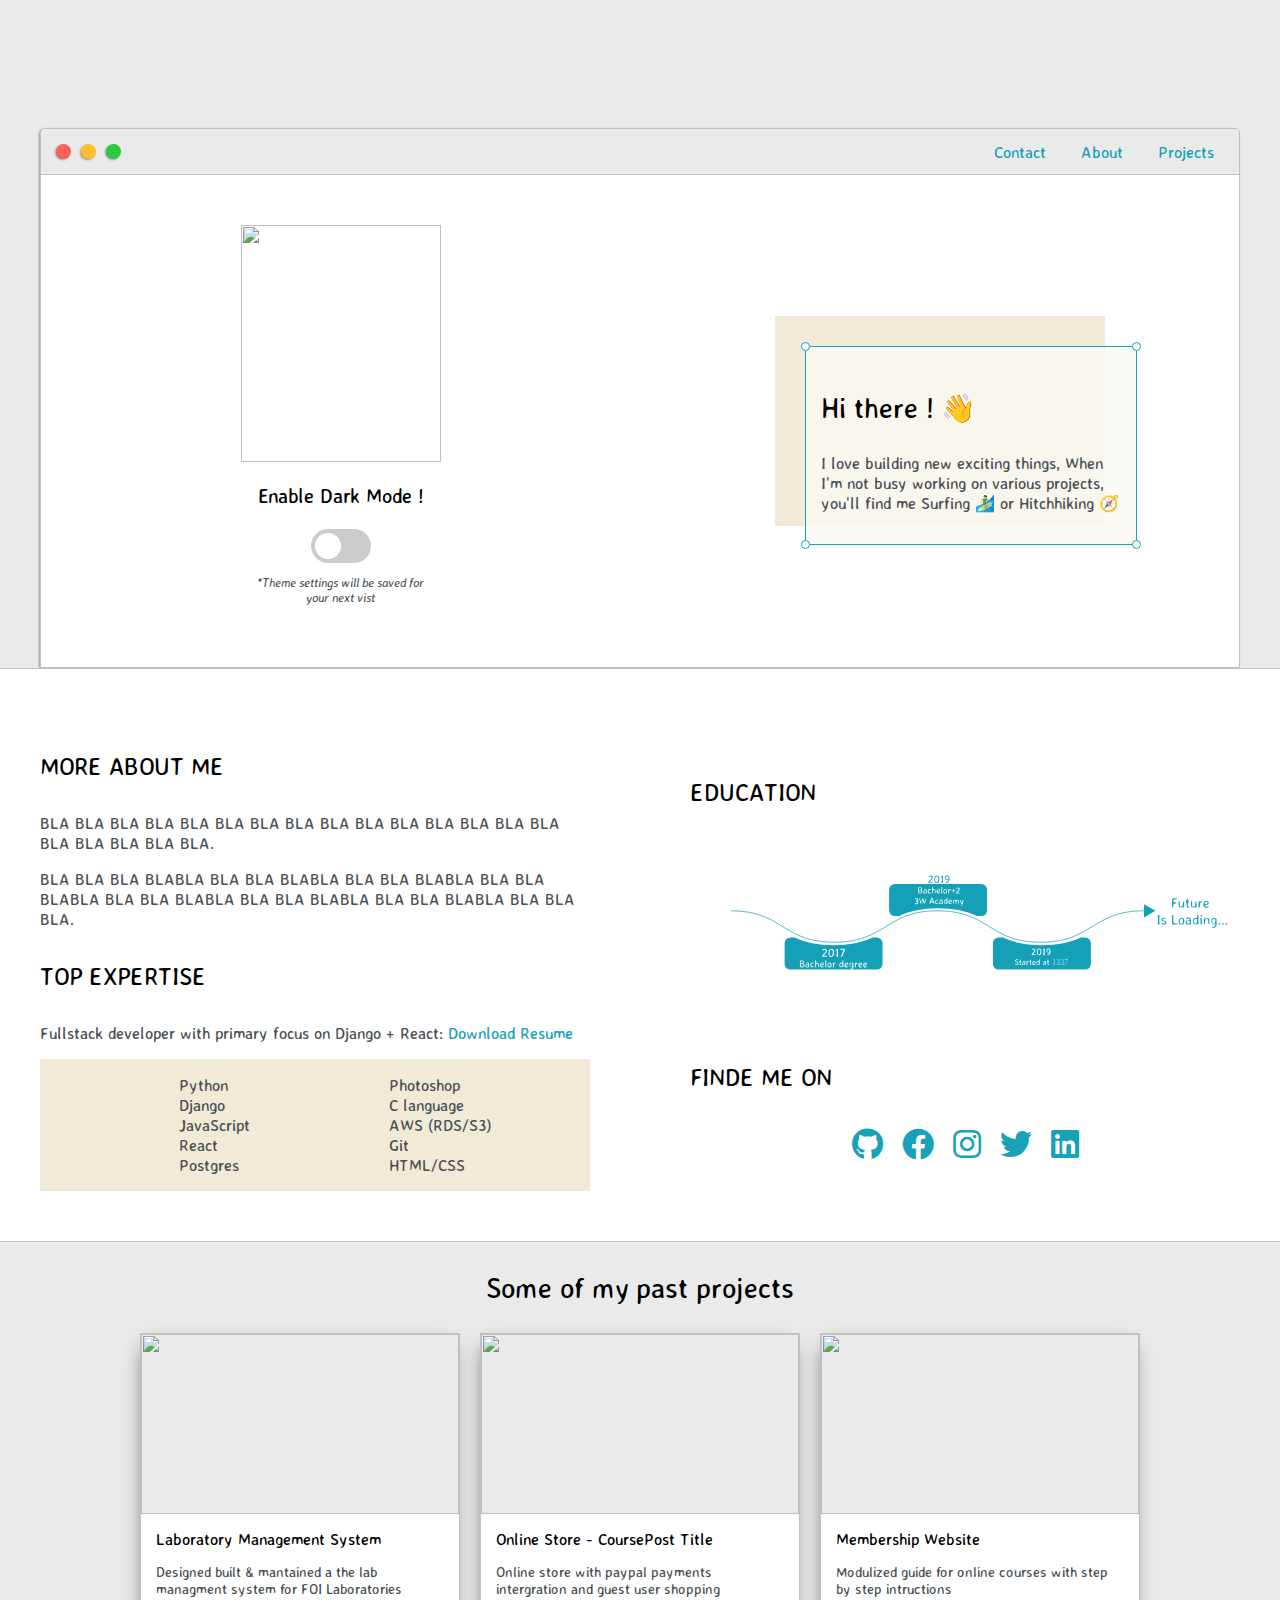
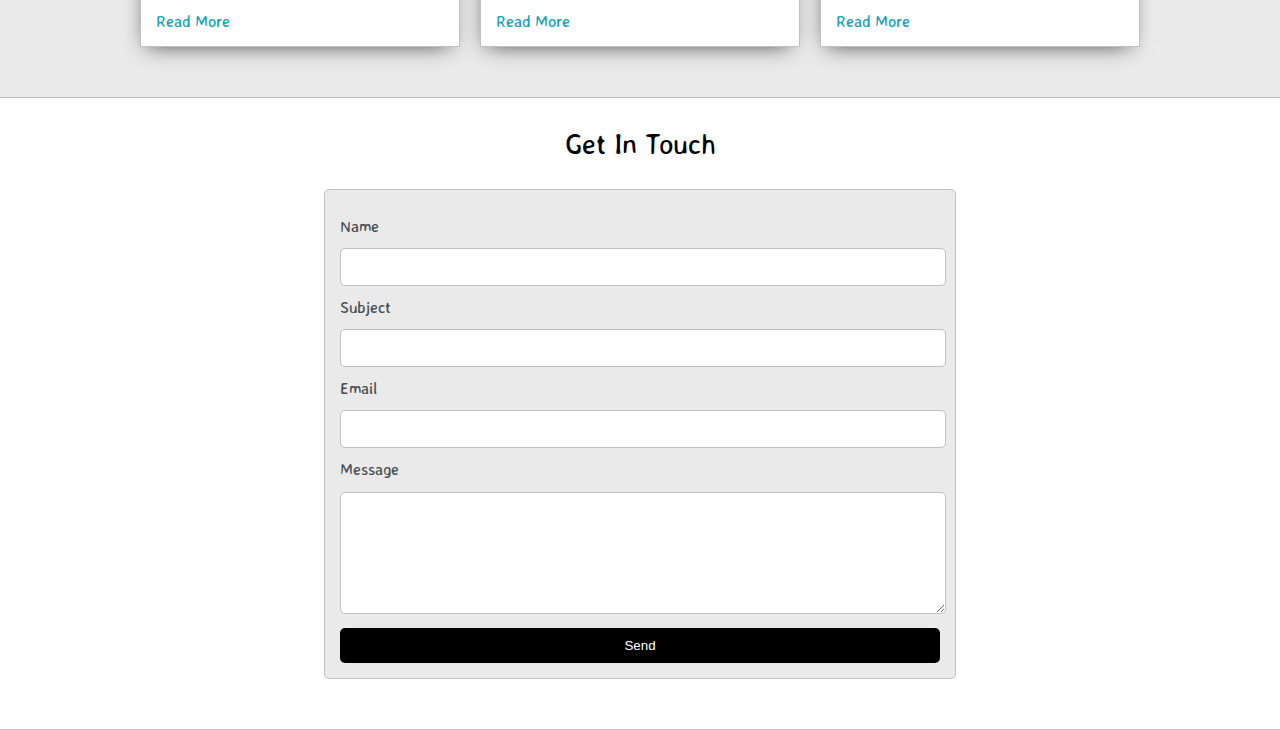
==== index.html @ 9861b63d "working on a preloader" ====
<!DOCTYPE html>
<html>
<head>
	<title>Rabie Zaha - Web Full Stack Developer</title>
	<meta name="viewport" content="width=device-width, initial-scale=1, maximum-scale=1, minimum-scale=1" />
	<link rel="stylesheet" type="text/css" href="default.css">
	<link id="theme-style" rel="stylesheet" type="text/css" href="">
	<link rel="stylesheet" href="/fontawesome-free-5.14.0-web/css/all.css">
    <link rel="stylesheet" href="fontawesome-free-5.14.0-web/css/all.min.css">
	<script src="https://cdn.jsdelivr.net/npm/typed.js@2.0.11"></script>
</head>
<body>
	<section class="s1">
		<div class="main-container">
			<div class="greeting-wrapper">
				<h2 id="typed3"></h2>
			</div>
			<div class="intro-wrapper">
				<div class="nav-wrapper">
					<a href="index.html">
						<div class="dots-wrapper">
							<div id="dot-1" class="browser-dot"></div>
							<div id="dot-2" class="browser-dot"></div>
							<div id="dot-3" class="browser-dot"></div>
						</div>
					</a>					
					<ul id="navigation">
						<li><a href="index.html#contact">Contact</a></li>
						<li><a href="index.html#about">About</a></li>
						<li><a href="index.html#projects">Projects</a></li>
					</ul>
				</div>
				<div class="left-column">
					<img id="profile_pic" src="images/za7a.png">
					<h5 id="enable" style="text-align: center;line-height: 0;">Enable Dark Mode !</h5>
					<h5 id="disable" style="text-align: center;line-height: 0;">Disable Dark Mode !</h5>
					
						<div class="theme-switch-wrapper">
							<label class="theme-switch" for="checkbox">
								<input type="checkbox" id="checkbox" />
								<div class="slider round"></div>
							</label>
						</div>
					

					<p id="settings-note">*Theme settings will be saved for<br>your next vist</p>
				</div>

				<div class="right-column">

					<div id="preview-shadow">
						<div id="preview">
							<div id="corner-tl" class="corner"></div>
							<div id="corner-tr" class="corner"></div>
							<h3>Hi there ! 👋</h3>
							<p>I love building new exciting things, When I'm not busy working on various projects, you'll find me Surfing 🏄‍♂️ or Hitchhiking 🧭</p>
							<div id="corner-br" class="corner"></div>
							<div id="corner-bl" class="corner"></div>
						</div>
					</div>
				</div>
			</div>
		</div>
	</section>

	<section class="s2">
		<a name="about"></a>
		<div class="main-container">

			<div class="about-wrapper">
				<div class="about-me">
					<h4>MORE ABOUT ME</h4>
					<p>BLA BLA BLA BLA BLA BLA BLA BLA BLA BLA BLA BLA BLA BLA BLA BLA BLA BLA BLA BLA.</p>
					<p>BLA BLA BLA BLABLA BLA BLA BLABLA BLA BLA BLABLA BLA BLA BLABLA BLA BLA BLABLA BLA BLA BLABLA BLA BLA BLABLA BLA BLA BLA.</p>
					<h4>TOP EXPERTISE</h4>
					<p>Fullstack developer with primary focus on Django + React: <a target="_blank" href="./finalresumeCMYKeng.pdf">Download Resume</a></p>
					<div id="skills">
						<ul>
							<li>Python</li>
							<li>Django</li>
							<li>JavaScript</li>
							<li>React</li>
							<li>Postgres</li>
						</ul>

						<ul>
							<li>Photoshop</li>
							<li>C language</li>
							<li>AWS (RDS/S3)</li>
							<li>Git</li>
							<li>HTML/CSS</li>
						</ul>

					</div>

				</div>

				
				<div class="social-links">
					<h4 style="text-align: left;">EDUCATION</h4>
					<img id="social_img" src="images/education.svg">
					<h4 style="text-align: left;">FINDE ME ON</h4>
					<a target="_blank" href="https://github.com/za7aDotexe/"><i class="fab fa-github"></i></a>
					<a target="_blank" href="https://facebook.com/Za7aDotexe"><i class="fab fa-facebook"></i></a>
					<a target="_blank" href="https://instagram.com/Za7aDotexe"><i class="fab fa-instagram"></i></a>
					<a target="_blank" href="https://twitter.com/Za7aDotexe"><i class="fab fa-twitter"></i></a>
					<a target="_blank" href="https://linkedin.com/in/za7adotexe"><i class="fab fa-linkedin"></i></a>
				</div>
			</div>

		</div>
	</section>

	<section class="s1">
		<a name="projects"></a>
		<div class="main-container">
			<h3 style="text-align: center;">Some of my past projects</h3>

			<div class="post-wrapper">

				<div>
					<div class="post">
						<img class="thumbnail" src="images/dash.jpg">
						<div class="post-preview">
							<h6 class="post-title">Laboratory Management System</h6>
							<p class="post-intro">Designed built & mantained a the lab managment system for FOI Laboratories</p>
							<a href="post.html">Read More</a>
						</div>
					</div>
				</div>

				<div>
					<div class="post">
						<img class="thumbnail" src="images/ecom.jpg">
						<div class="post-preview">
							<h6 class="post-title">Online Store - CoursePost Title</h6>
							<p class="post-intro">Online store with paypal payments intergration and guest user shopping</p>
							<a href="post.html">Read More</a>
						</div>
					</div>
				</div>

				<div>
					<div class="post">
						<img class="thumbnail" src="images/membership site.jpg">
						<div class="post-preview">
							<h6 class="post-title">Membership Website</h6>
							<p class="post-intro">Modulized guide for online courses with step by  step intructions</p>
							<a href="post.html">Read More</a>
						</div>
					</div>
				</div>

			</div>
		</div>
	</section>

	<section class="s2">
		<a name="contact"></a>
		<div class="main-container">
			<h3 style="text-align: center;">Get In Touch</h3>

			<form id="contact-form" action="//www.enformed.io/YOUR_TOKEN" method="post">

				<label>Name</label>
				<input class="input-field" type="text" name="name" required>

				<label>Subject</label>
				<input class="input-field" type="text" name="subject" required>

				<label>Email</label>
				<input class="input-field" type="email" name="email" required>

				<label>Message</label>
				<textarea class="input-field" name="message" required></textarea>

				<input id="submit-btn" type="submit" value="Send">
			</form>
		</div>
	</section>
	<script type="text/javascript" src="script.js"></script>
	<script>
        var typed3 = new Typed('#typed3', {
            strings: [
				'I love what I do.',
				'Nice to meet you.',
				'Wait ...',
				'⚡ Fun fact About me ...',
                'I made terrible pancakes Haha'
				],
			backDelay: 1100,
            typeSpeed: 80,
            backSpeed: 70,
            smartBackspace: true, // this is a default
            loop: true
		});
    </script>
</body>
</html>
---- default.css ----
@import url('https://fonts.googleapis.com/css2?family=Averia+Sans+Libre&display=swap');

:root{
	--mainColor:#eaeaea;
	--secondaryColor:#fff;

	--borderColor:#c1c1c1;

	--mainText:black;
	--secondaryText:#4b5156;

	--themeDotBorder:#24292e;

	--previewBg:rgb(251, 249, 243, 0.8);
	--previewShadow:#f0ead6;


	--buttonColor:black;

}

html, body{
	padding: 0;
	margin: 0;
	scroll-behavior: smooth;
	font-family: 'Averia Sans Libre', cursive;
}

body *{
	transition: 0.3s;
}

h1, h2, h3, h4, h5, h6, strong{
	color: var(--mainText);
	font-weight: 500;
}

p, li, span, label, input, textarea{
	color: var(--secondaryText);
}

.typed-cursor {
    display: none;
}

a{
	text-decoration: none;
	color:#17a2b8;
}

ul{
	list-style: none;
}

h1 { font-size: 56px;}
h2 { font-size: 36px;}
h3 { font-size: 28px;}
h4 { font-size: 24px;}
h5 { font-size: 20px;}
h6 { font-size: 16px;}

.s1{
	background-color: var(--mainColor);
	border-bottom:1px solid var(--borderColor);
	overflow:auto;
}

.s2{
	background-color: var(--secondaryColor);
	border-bottom:1px solid var(--borderColor);
	overflow:auto;
}

.main-container{
	width: 1200px;
	margin: 0 auto;
}


.greeting-wrapper{
	display: grid;
	text-align: center;
	align-content: center;
	height: 8em;
}

.intro-wrapper{
	background-color: var(--secondaryColor);
	border:1px solid var(--borderColor);
	border-radius:5px 5px 0 0;


	-webkit-box-shadow: -1px 1px 3px -1px rgba(0,0,0,0.75);
	-moz-box-shadow: -1px 1px 3px -1px rgba(0,0,0,0.75);
	box-shadow: -1px 1px 3px -1px rgba(0,0,0,0.75);

	display: grid;
	grid-template-columns: 1fr 1fr;
	grid-template-areas: 
		'nav-wrapper nav-wrapper'
		'left-column right-column'
	;
	height: 80%;
}

.nav-wrapper{
	display: flex;
	border-radius:5px 5px 0 0;
	grid-area:nav-wrapper;
	border-bottom: 1px solid var(--borderColor);
	justify-content: space-between;
	align-items: center;
	background-color: var(--mainColor);
}

#navigation {
    margin: 0;
    padding: 10px;
}

#navigation li {
    display: inline-block;
    margin: 0 15px 0 15px;
}

.dots-wrapper{
	display: flex;
	padding: 10px;
}

#dot-1{
	background-color:  #FC6058;
}

#dot-2{
	background-color:  #FEC02F;
}

#dot-3{
	background-color:  #2ACA3E;
}

.browser-dot{
	background-color: black;
	height: 15px;
	width: 15px;
	border-radius: 50%;
	margin: 5px;

	-webkit-box-shadow: -1px 1px 3px -1px rgba(0,0,0,0.75);
	-moz-box-shadow: -1px 1px 3px -1px rgba(0,0,0,0.75);
	box-shadow: -1px 1px 3px -1px rgba(0,0,0,0.75);

}

.left-column{
	grid-area: left-column;
	padding-top:50px;
	padding-bottom: 50px;
}

#profile_pic{
	display: block;
	margin:0 auto;

    height: 237.3px;
    width: 200px;
	object-fit: cover;
	/* border:2px solid var(--borderColor); */
}

#disable {
	display: none;
}

.theme-switch-wrapper {
	display: flex;
	justify-content: center;
	align-items: center;
}
.theme-switch {
	display: inline-block;
	height: 34px;
	position: relative;
	width: 60px;
}
  
.theme-switch input {
	display:none;
}
  
.slider {
	background-color: #ccc;
	bottom: 0;
	cursor: pointer;
	left: 0;
	position: absolute;
	right: 0;
	top: 0;
	transition: .4s;
}
  
.slider:before {
	background-color: #fff;
	bottom: 4px;
	content: "";
	height: 26px;
	left: 4px;
	position: absolute;
	transition: .4s;
	width: 26px;
}
  
input:checked + .slider {
	background-color: #17a2b8;
}
  
input:checked + .slider:before {
	transform: translateX(26px);
}
  
.slider.round {
	border-radius: 34px;
}
  
.slider.round:before {
	border-radius: 50%;
}

#settings-note{
	font-size: 12px;
	font-style: italic;
	text-align: center;
}

.right-column{
	grid-area: right-column;
	display: flex;
	justify-content: center;
	align-items: center;

	padding-top: 50px;
	padding-bottom: 50px;
}

#preview-shadow{
	background-color: var(--previewShadow);
	max-width: 300px;
	height: 180px;
	padding-left: 30px;
	padding-top: 30px;
}

#preview{
	width: 300px;
	border:1.5px solid #17a2b8;
	background-color: var(--previewBg);
	padding:15px;
	position: relative;
}

.corner{
	width:7px;
	height: 7px;
	border-radius: 50%;
	border:1.5px solid #17a2b8;
	background-color: #fff;
	position: absolute;
}

#corner-tl{
	top:-5px;
	left: -5px
}

#corner-tr{
	top:-5px;
	right: -5px
}
#corner-br{
	bottom:-5px;
	right: -5px
}
#corner-bl{
	bottom:-5px;
	left: -5px
}
.about-wrapper{
	display: grid;
	grid-template-columns: repeat(auto-fit, minmax(320px, 1fr));
	padding-bottom: 50px;
	padding-top: 50px;
	gap:100px;
}

#skills{
	display: flex;
	justify-content: space-evenly;
	background-color: var(--previewShadow);
}
.social-links{
	font-size: 2rem;
	display: inline-flexbox;
	align-content: center;
	text-align: center;
}

.fab {
	margin: 0 5px 0 5px;
}

#social_img{
	width: 100%;
}

.post-wrapper{
	display: grid;
	grid-template-columns: repeat(auto-fit, 320px);
	gap:20px;
	justify-content: center;
	padding-bottom: 50px;
}

.post{
	border:1px solid var(--borderColor);
	-webkit-box-shadow: -2px 7px 21px -9px rgba(0,0,0,0.75);
	-moz-box-shadow: -2px 7px 21px -9px rgba(0,0,0,0.75);
	box-shadow: -2px 7px 21px -9px rgba(0,0,0,0.75);
}

.thumbnail{
	display: block;
	width: 100%;
	height:180px;
	object-fit: cover;
}

.post-preview{
	background-color: #fff;
	padding:15px;
}

.post-title{
	color:black;
	margin: 0;
}

.post-intro{
	color:#4b5156;
	font-size: 14px;
}

#contact-form{
	display: block;
	max-width: 600px;
	margin: 0 auto;
	border: 1px solid var(--borderColor);
	padding: 15px;
	border-radius: 5px;
	background-color: var(--mainColor);
	margin-bottom: 50px;

}

#contact-form label{
	line-height: 2.7em;
}

#contact-form textarea{
	min-height: 100px;
	font-size: 14px;
}

.input-field{
	width: 100%;
	padding-top: 10px;
	padding-bottom:10px; 
	background-color: var(--secondaryColor);
	border-radius: 5px;
	border:1px solid var(--borderColor);
	font-size: 14px;
}

#submit-btn{
	margin-top: 10px;
	width: 100%;
	padding-top: 10px;
	padding-bottom:10px; 
	color: #fff;
	background-color: var(--buttonColor);
	border:none;
	border-radius: 5px;
}

@media screen and (max-width: 1200px){
	#navigation li {
		display: inline-block;
		margin: 0 5px 0 5px;
	}

	.greeting-wrapper{
		min-height: 10em;
	}

	.main-container{
		width: 95%;
	}
}

@media screen and (max-width: 800px){
	.intro-wrapper{
		grid-template-columns: 1fr;
		grid-template-areas: 
			'nav-wrapper'
			'left-column'
			'right-column'
		;
	}

}

@media screen and (max-width: 400px){
	#preview-shadow{
		max-width: 280px;
		height: 180px;
		padding-left: 25px;
		padding-top: 25px;
		margin-right : 25px;
	}
	#preview{
		max-width: 270px;
		height: 170px;
	}

}
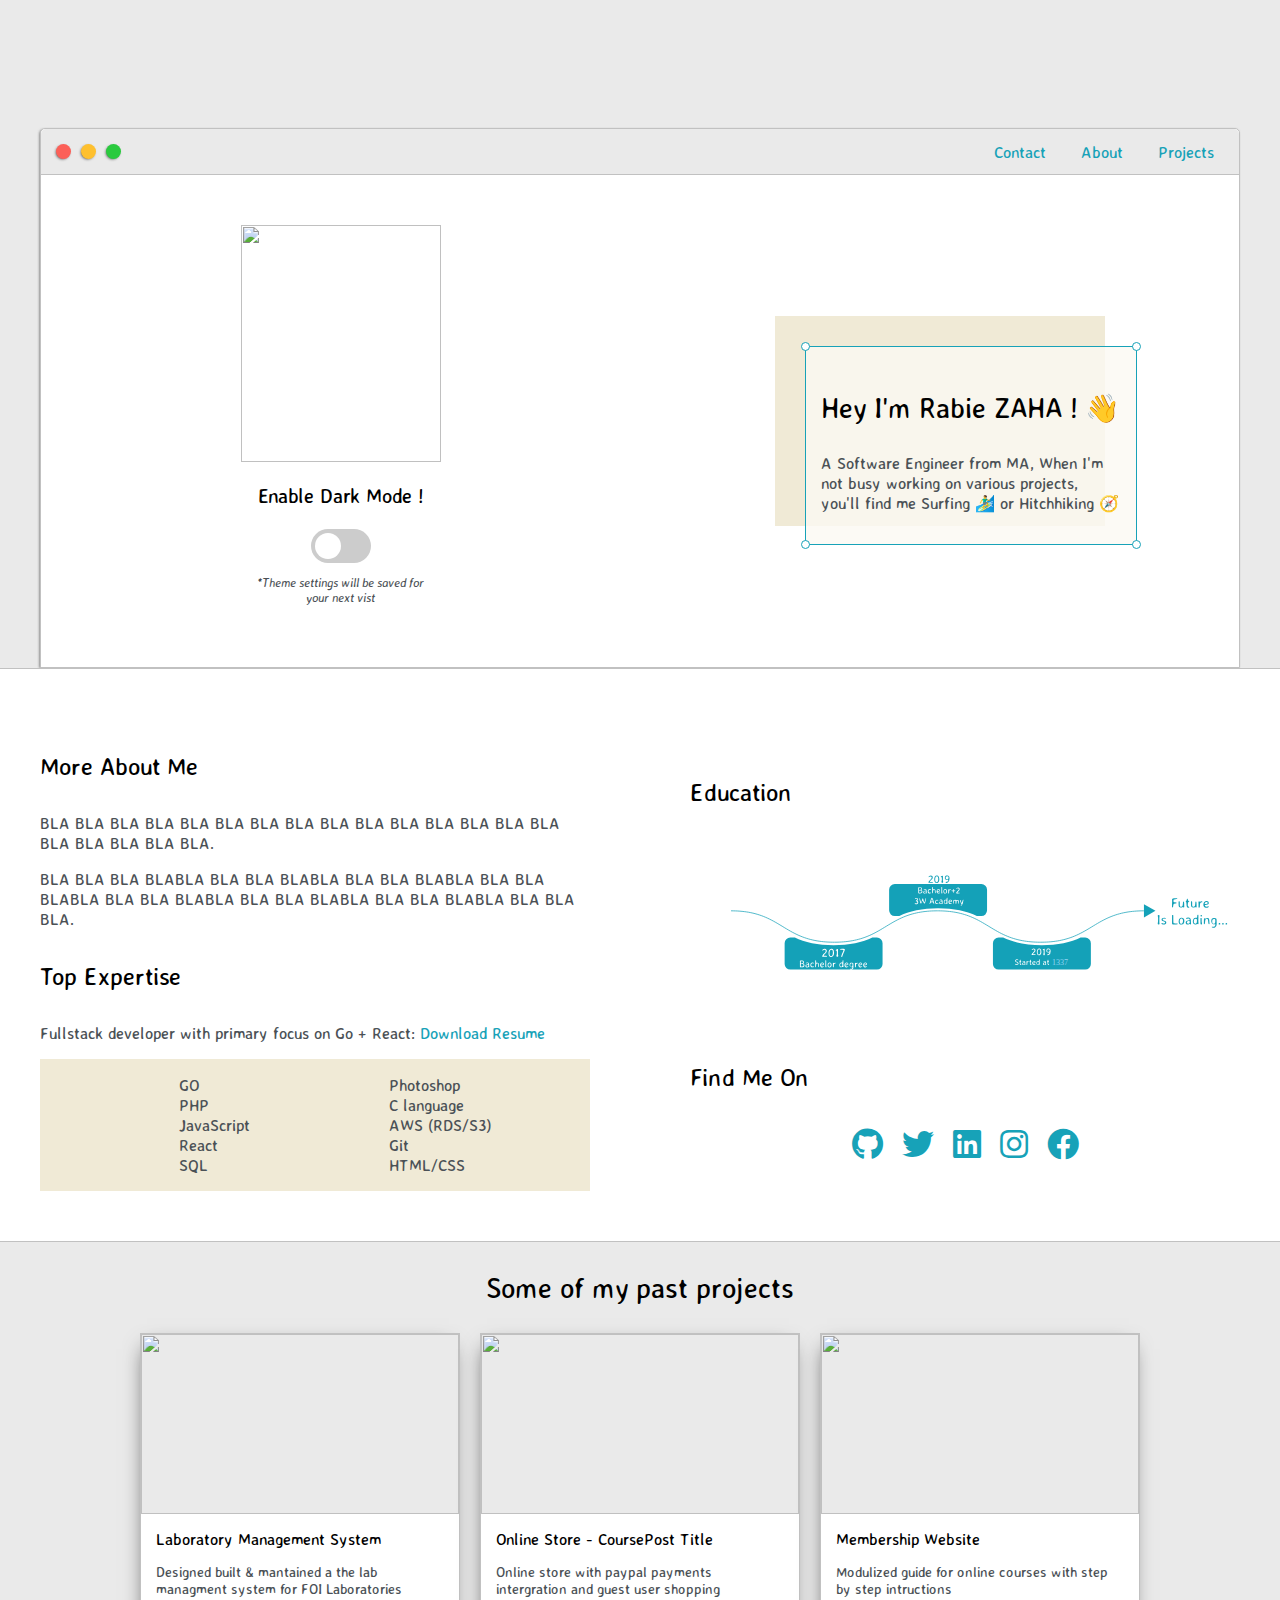
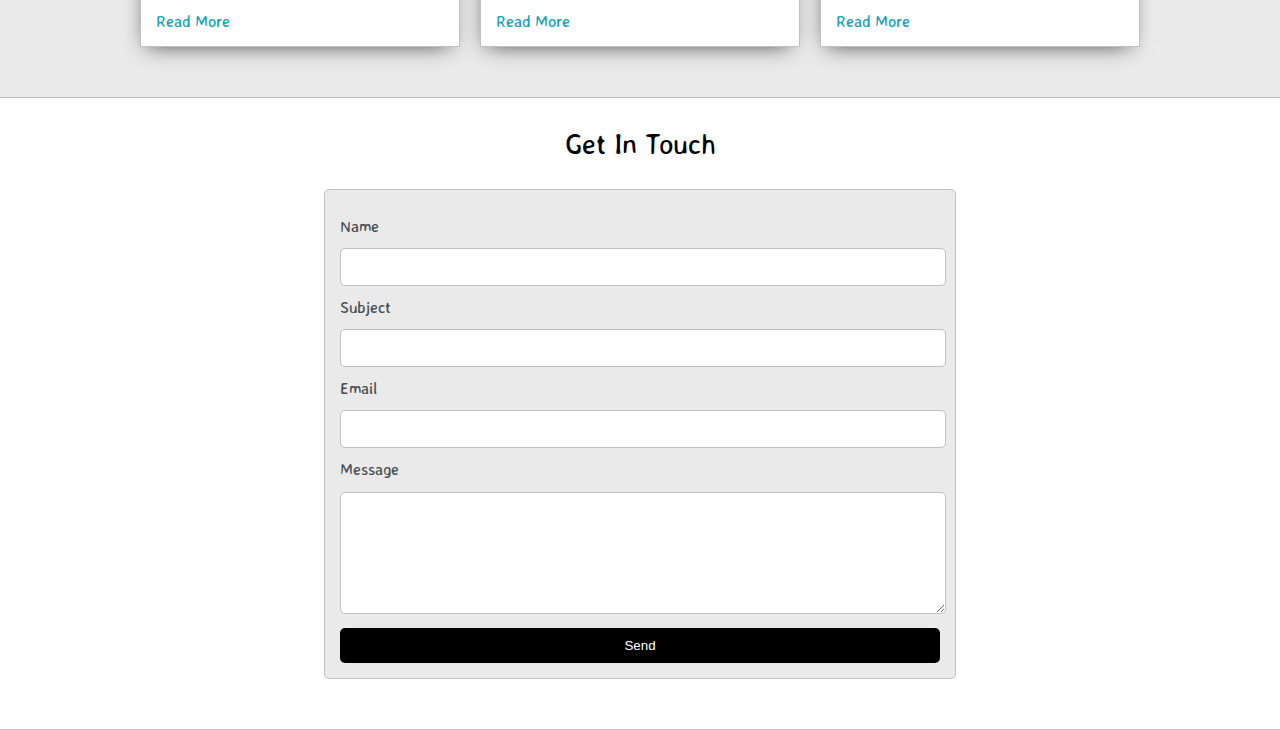
==== commit ff470122: "mab9aach bezaf" ====
--- a/index.html
+++ b/index.html
@@ -8,192 +8,200 @@
 	<link rel="stylesheet" href="/fontawesome-free-5.14.0-web/css/all.css">
     <link rel="stylesheet" href="fontawesome-free-5.14.0-web/css/all.min.css">
 	<script src="https://cdn.jsdelivr.net/npm/typed.js@2.0.11"></script>
+	<script src="./loader.js"></script>
 </head>
 <body>
-	<section class="s1">
-		<div class="main-container">
-			<div class="greeting-wrapper">
-				<h2 id="typed3"></h2>
-			</div>
-			<div class="intro-wrapper">
-				<div class="nav-wrapper">
-					<a href="index.html">
-						<div class="dots-wrapper">
-							<div id="dot-1" class="browser-dot"></div>
-							<div id="dot-2" class="browser-dot"></div>
-							<div id="dot-3" class="browser-dot"></div>
-						</div>
-					</a>					
-					<ul id="navigation">
-						<li><a href="index.html#contact">Contact</a></li>
-						<li><a href="index.html#about">About</a></li>
-						<li><a href="index.html#projects">Projects</a></li>
-					</ul>
-				</div>
-				<div class="left-column">
-					<img id="profile_pic" src="images/za7a.png">
-					<h5 id="enable" style="text-align: center;line-height: 0;">Enable Dark Mode !</h5>
-					<h5 id="disable" style="text-align: center;line-height: 0;">Disable Dark Mode !</h5>
+	<!-- Loader 2 -->
+	<div class="loader">
+		<h1 style="color: #17a2b8;">Loading</h1>
+	</div>
+
+	<div class="main">
+		<section class="s1">
+			<div class="main-container">
+				<div class="greeting-wrapper">
+					<h2 id="typed3"></h2>
+				</div>
+				<div class="intro-wrapper">
+					<div class="nav-wrapper">
+						<a href="index.html">
+							<div class="dots-wrapper">
+								<div id="dot-1" class="browser-dot"></div>
+								<div id="dot-2" class="browser-dot"></div>
+								<div id="dot-3" class="browser-dot"></div>
+							</div>
+						</a>					
+						<ul id="navigation">
+							<li><a href="index.html#contact">Contact</a></li>
+							<li><a href="index.html#about">About</a></li>
+							<li><a href="index.html#projects">Projects</a></li>
+						</ul>
+					</div>
+					<div class="left-column">
+						<img id="profile_pic" src="images/za7a.png">
+						<h5 id="enable" style="text-align: center;line-height: 0;">Enable Dark Mode !</h5>
+						<h5 id="disable" style="text-align: center;line-height: 0;">Disable Dark Mode !</h5>
+						
+							<div class="theme-switch-wrapper">
+								<label class="theme-switch" for="checkbox">
+									<input type="checkbox" id="checkbox" />
+									<div class="slider round"></div>
+								</label>
+							</div>
+						
+
+						<p id="settings-note">*Theme settings will be saved for<br>your next vist</p>
+					</div>
+
+					<div class="right-column">
+
+						<div id="preview-shadow">
+							<div id="preview">
+								<div id="corner-tl" class="corner"></div>
+								<div id="corner-tr" class="corner"></div>
+								<h3>Hey I'm Rabie ZAHA ! 👋</h3>
+								<p>A Software Engineer from MA, When I'm not busy working on various projects, you'll find me Surfing 🏄‍♂️ or Hitchhiking 🧭</p>
+								<div id="corner-br" class="corner"></div>
+								<div id="corner-bl" class="corner"></div>
+							</div>
+						</div>
+					</div>
+				</div>
+			</div>
+		</section>
+
+		<section class="s2">
+			<a name="about"></a>
+			<div class="main-container">
+
+				<div class="about-wrapper">
+					<div class="about-me">
+						<h4>More About Me</h4>
+						<p>BLA BLA BLA BLA BLA BLA BLA BLA BLA BLA BLA BLA BLA BLA BLA BLA BLA BLA BLA BLA.</p>
+						<p>BLA BLA BLA BLABLA BLA BLA BLABLA BLA BLA BLABLA BLA BLA BLABLA BLA BLA BLABLA BLA BLA BLABLA BLA BLA BLABLA BLA BLA BLA.</p>
+						<h4>Top Expertise</h4>
+						<p>Fullstack developer with primary focus on Go + React: <a target="_blank" href="./finalresumeCMYKeng.pdf">Download Resume</a></p>
+						<div id="skills">
+							<ul>
+								<li>GO</li>
+								<li>PHP</li>
+								<li>JavaScript</li>
+								<li>React</li>
+								<li>SQL</li>
+							</ul>
+
+							<ul>
+								<li>Photoshop</li>
+								<li>C language</li>
+								<li>AWS (RDS/S3)</li>
+								<li>Git</li>
+								<li>HTML/CSS</li>
+							</ul>
+
+						</div>
+
+					</div>
+
 					
-						<div class="theme-switch-wrapper">
-							<label class="theme-switch" for="checkbox">
-								<input type="checkbox" id="checkbox" />
-								<div class="slider round"></div>
-							</label>
-						</div>
-					
-
-					<p id="settings-note">*Theme settings will be saved for<br>your next vist</p>
-				</div>
-
-				<div class="right-column">
-
-					<div id="preview-shadow">
-						<div id="preview">
-							<div id="corner-tl" class="corner"></div>
-							<div id="corner-tr" class="corner"></div>
-							<h3>Hi there ! 👋</h3>
-							<p>I love building new exciting things, When I'm not busy working on various projects, you'll find me Surfing 🏄‍♂️ or Hitchhiking 🧭</p>
-							<div id="corner-br" class="corner"></div>
-							<div id="corner-bl" class="corner"></div>
-						</div>
-					</div>
-				</div>
-			</div>
-		</div>
-	</section>
-
-	<section class="s2">
-		<a name="about"></a>
-		<div class="main-container">
-
-			<div class="about-wrapper">
-				<div class="about-me">
-					<h4>MORE ABOUT ME</h4>
-					<p>BLA BLA BLA BLA BLA BLA BLA BLA BLA BLA BLA BLA BLA BLA BLA BLA BLA BLA BLA BLA.</p>
-					<p>BLA BLA BLA BLABLA BLA BLA BLABLA BLA BLA BLABLA BLA BLA BLABLA BLA BLA BLABLA BLA BLA BLABLA BLA BLA BLABLA BLA BLA BLA.</p>
-					<h4>TOP EXPERTISE</h4>
-					<p>Fullstack developer with primary focus on Django + React: <a target="_blank" href="./finalresumeCMYKeng.pdf">Download Resume</a></p>
-					<div id="skills">
-						<ul>
-							<li>Python</li>
-							<li>Django</li>
-							<li>JavaScript</li>
-							<li>React</li>
-							<li>Postgres</li>
-						</ul>
-
-						<ul>
-							<li>Photoshop</li>
-							<li>C language</li>
-							<li>AWS (RDS/S3)</li>
-							<li>Git</li>
-							<li>HTML/CSS</li>
-						</ul>
-
-					</div>
-
-				</div>
-
-				
-				<div class="social-links">
-					<h4 style="text-align: left;">EDUCATION</h4>
-					<img id="social_img" src="images/education.svg">
-					<h4 style="text-align: left;">FINDE ME ON</h4>
-					<a target="_blank" href="https://github.com/za7aDotexe/"><i class="fab fa-github"></i></a>
-					<a target="_blank" href="https://facebook.com/Za7aDotexe"><i class="fab fa-facebook"></i></a>
-					<a target="_blank" href="https://instagram.com/Za7aDotexe"><i class="fab fa-instagram"></i></a>
-					<a target="_blank" href="https://twitter.com/Za7aDotexe"><i class="fab fa-twitter"></i></a>
-					<a target="_blank" href="https://linkedin.com/in/za7adotexe"><i class="fab fa-linkedin"></i></a>
-				</div>
-			</div>
-
-		</div>
-	</section>
-
-	<section class="s1">
-		<a name="projects"></a>
-		<div class="main-container">
-			<h3 style="text-align: center;">Some of my past projects</h3>
-
-			<div class="post-wrapper">
-
-				<div>
-					<div class="post">
-						<img class="thumbnail" src="images/dash.jpg">
-						<div class="post-preview">
-							<h6 class="post-title">Laboratory Management System</h6>
-							<p class="post-intro">Designed built & mantained a the lab managment system for FOI Laboratories</p>
-							<a href="post.html">Read More</a>
-						</div>
-					</div>
-				</div>
-
-				<div>
-					<div class="post">
-						<img class="thumbnail" src="images/ecom.jpg">
-						<div class="post-preview">
-							<h6 class="post-title">Online Store - CoursePost Title</h6>
-							<p class="post-intro">Online store with paypal payments intergration and guest user shopping</p>
-							<a href="post.html">Read More</a>
-						</div>
-					</div>
-				</div>
-
-				<div>
-					<div class="post">
-						<img class="thumbnail" src="images/membership site.jpg">
-						<div class="post-preview">
-							<h6 class="post-title">Membership Website</h6>
-							<p class="post-intro">Modulized guide for online courses with step by  step intructions</p>
-							<a href="post.html">Read More</a>
-						</div>
-					</div>
-				</div>
-
-			</div>
-		</div>
-	</section>
-
-	<section class="s2">
-		<a name="contact"></a>
-		<div class="main-container">
-			<h3 style="text-align: center;">Get In Touch</h3>
-
-			<form id="contact-form" action="//www.enformed.io/YOUR_TOKEN" method="post">
-
-				<label>Name</label>
-				<input class="input-field" type="text" name="name" required>
-
-				<label>Subject</label>
-				<input class="input-field" type="text" name="subject" required>
-
-				<label>Email</label>
-				<input class="input-field" type="email" name="email" required>
-
-				<label>Message</label>
-				<textarea class="input-field" name="message" required></textarea>
-
-				<input id="submit-btn" type="submit" value="Send">
-			</form>
-		</div>
-	</section>
-	<script type="text/javascript" src="script.js"></script>
-	<script>
-        var typed3 = new Typed('#typed3', {
-            strings: [
-				'I love what I do.',
-				'Nice to meet you.',
-				'Wait ...',
-				'⚡ Fun fact About me ...',
-                'I made terrible pancakes Haha'
-				],
-			backDelay: 1100,
-            typeSpeed: 80,
-            backSpeed: 70,
-            smartBackspace: true, // this is a default
-            loop: true
-		});
-    </script>
+					<div class="social-links">
+						<h4 style="text-align: left;">Education</h4>
+						<img id="social_img" src="images/education.svg">
+						<h4 style="text-align: left;">Find Me On</h4>
+						<a target="_blank" href="https://github.com/za7aDotexe/"><i class="fab fa-github"></i></a>
+						<a target="_blank" href="https://twitter.com/Za7aDotexe"><i class="fab fa-twitter"></i></a>
+						<a target="_blank" href="https://linkedin.com/in/za7adotexe"><i class="fab fa-linkedin"></i></a>
+						<a target="_blank" href="https://instagram.com/Za7aDotexe"><i class="fab fa-instagram"></i></a>
+						<a target="_blank" href="https://facebook.com/Za7aDotexe"><i class="fab fa-facebook"></i></a>
+					</div>
+				</div>
+
+			</div>
+		</section>
+
+		<section class="s1">
+			<a name="projects"></a>
+			<div class="main-container">
+				<h3 style="text-align: center;">Some of my past projects</h3>
+
+				<div class="post-wrapper">
+
+					<div>
+						<div class="post">
+							<img class="thumbnail" src="images/dash.jpg">
+							<div class="post-preview">
+								<h6 class="post-title">Laboratory Management System</h6>
+								<p class="post-intro">Designed built & mantained a the lab managment system for FOI Laboratories</p>
+								<a href="post.html">Read More</a>
+							</div>
+						</div>
+					</div>
+
+					<div>
+						<div class="post">
+							<img class="thumbnail" src="images/ecom.jpg">
+							<div class="post-preview">
+								<h6 class="post-title">Online Store - CoursePost Title</h6>
+								<p class="post-intro">Online store with paypal payments intergration and guest user shopping</p>
+								<a href="post.html">Read More</a>
+							</div>
+						</div>
+					</div>
+
+					<div>
+						<div class="post">
+							<img class="thumbnail" src="images/membership site.jpg">
+							<div class="post-preview">
+								<h6 class="post-title">Membership Website</h6>
+								<p class="post-intro">Modulized guide for online courses with step by  step intructions</p>
+								<a href="post.html">Read More</a>
+							</div>
+						</div>
+					</div>
+
+				</div>
+			</div>
+		</section>
+
+		<section class="s2">
+			<a name="contact"></a>
+			<div class="main-container">
+				<h3 style="text-align: center;">Get In Touch</h3>
+
+				<form id="contact-form" action="//www.enformed.io/YOUR_TOKEN" method="post">
+
+					<label>Name</label>
+					<input class="input-field" type="text" name="name" required>
+
+					<label>Subject</label>
+					<input class="input-field" type="text" name="subject" required>
+
+					<label>Email</label>
+					<input class="input-field" type="email" name="email" required>
+
+					<label>Message</label>
+					<textarea class="input-field" name="message" required></textarea>
+
+					<input id="submit-btn" type="submit" value="Send">
+				</form>
+			</div>
+		</section>
+		<script type="text/javascript" src="./themeswitch.js"></script>
+		<script>
+			var typed3 = new Typed('#typed3', {
+				strings: [
+					'Hello World !',
+					'Nice to meet you.',
+					'Wait ...',
+					'⚡ Fun fact About me ...',
+					'I made terrible pancakes Haha'
+					],
+				backDelay: 1100,
+				typeSpeed: 80,
+				backSpeed: 70,
+				smartBackspace: true, // this is a default
+				loop: true
+			});
+		</script>
+	</div>
 </body>
 </html>
--- a/default.css
+++ b/default.css
@@ -29,6 +29,51 @@
 body *{
 	transition: 0.3s;
 }
+
+.main {
+	display: none;
+}
+.show-main{
+	display: block;
+}
+
+/* LOADER  */
+.loader {
+	position: fixed;
+	top: 0;
+	width: 100%;
+	height: 100vh;
+	display: flex;
+	font-size: 18px;
+	line-height: 1.6;
+	background-image: linear-gradient(135deg, #366a9b 0%, #192734 100%);
+	align-items: center;
+	justify-content: center;
+	font-size: 3em;
+	color: #17a2b8;
+	z-index: 1;
+}
+
+.loader-finish {
+	opacity: 0;
+	pointer-events: none;
+}
+
+.loader::after {
+	content: '...';
+	display: block;
+	overflow: hidden;
+	/* vertical-align: bottom; */
+	animation: dots steps(4, end) 2s infinite;
+	width: 0px;
+}
+
+@keyframes dots {
+	to {
+		width: 1em;
+	}
+}
+
 
 h1, h2, h3, h4, h5, h6, strong{
 	color: var(--mainText);
@@ -81,7 +126,7 @@
 	display: grid;
 	text-align: center;
 	align-content: center;
-	height: 8em;
+	min-height: 8em;
 }
 
 .intro-wrapper{
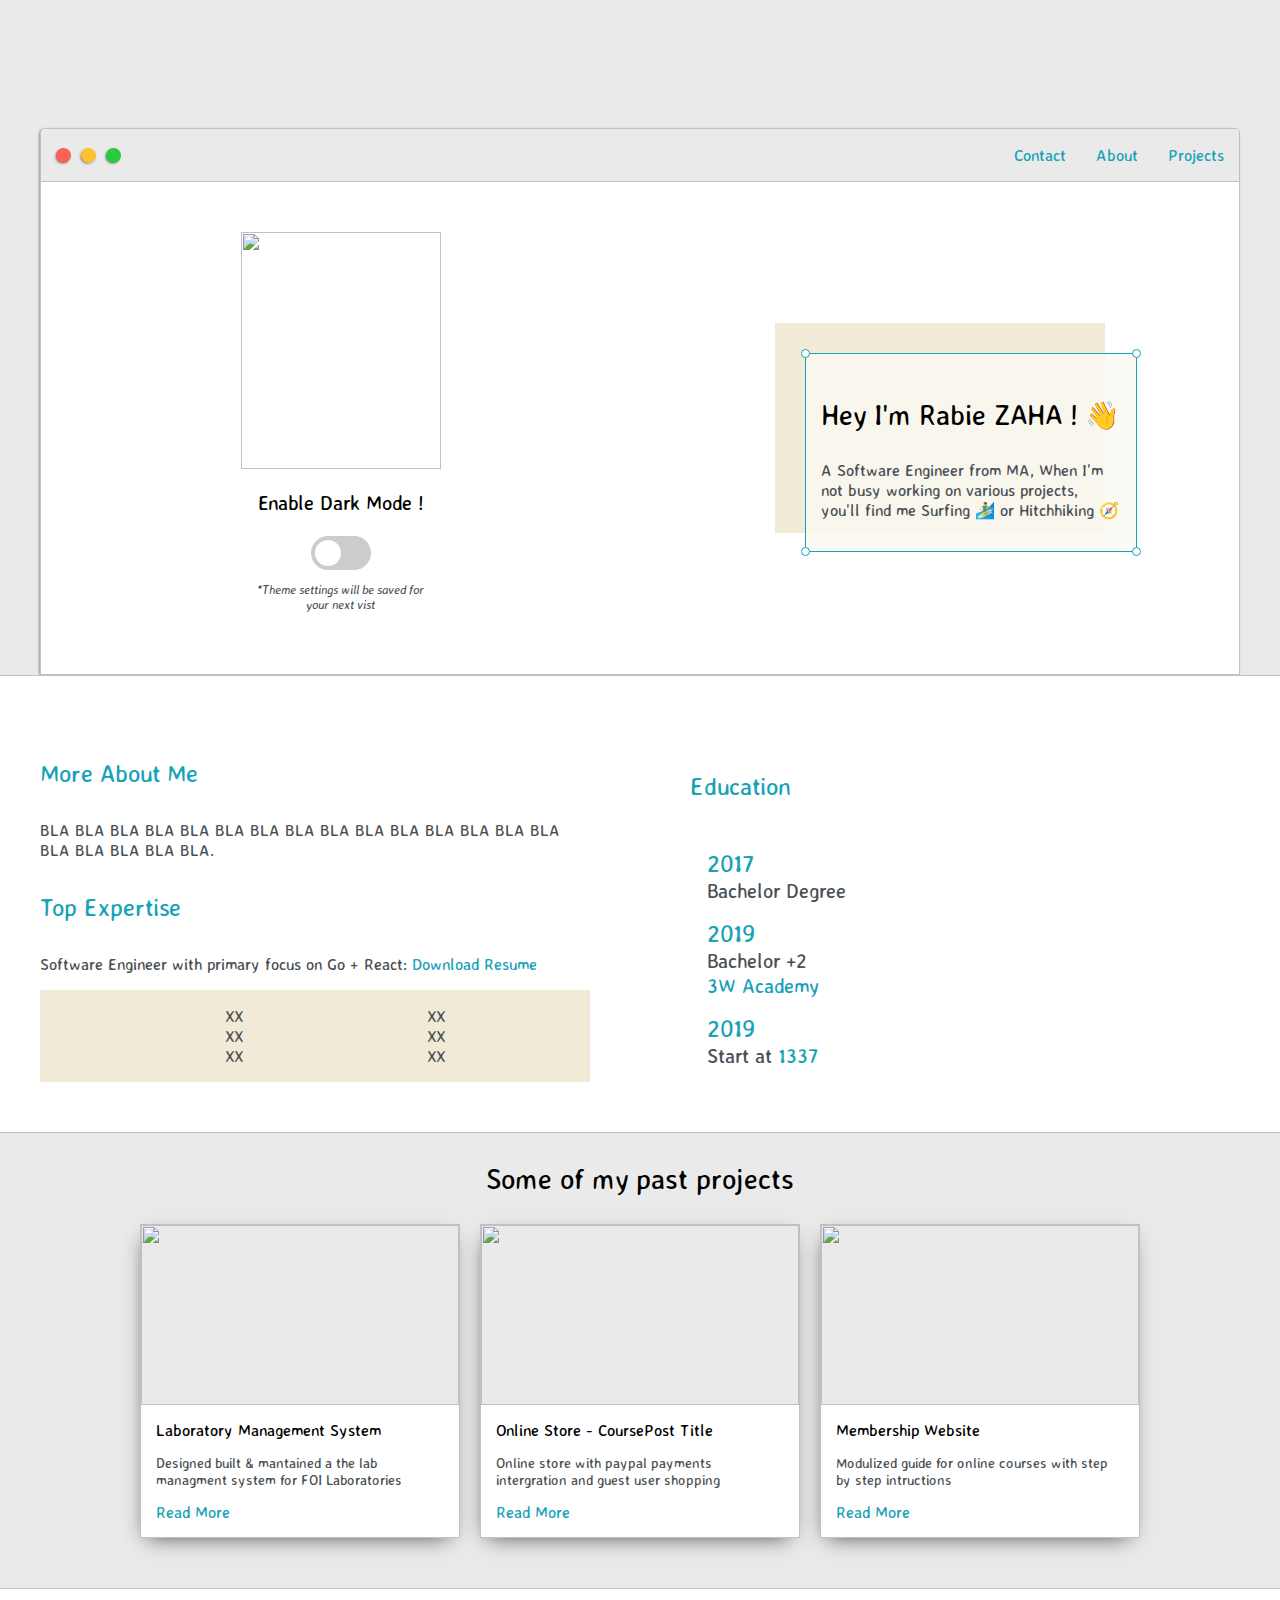
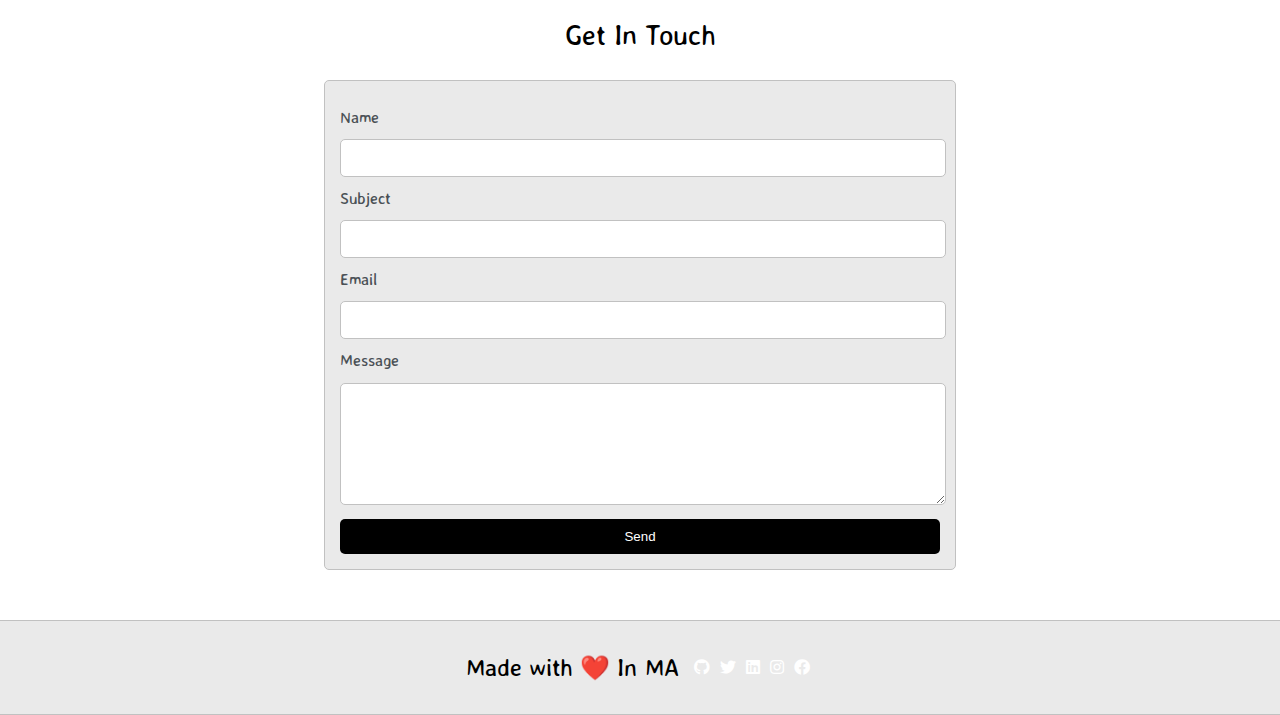
==== commit 725ea89a: "ghadiiii" ====
--- a/index.html
+++ b/index.html
@@ -73,48 +73,41 @@
 		<section class="s2">
 			<a name="about"></a>
 			<div class="main-container">
-
 				<div class="about-wrapper">
 					<div class="about-me">
 						<h4>More About Me</h4>
 						<p>BLA BLA BLA BLA BLA BLA BLA BLA BLA BLA BLA BLA BLA BLA BLA BLA BLA BLA BLA BLA.</p>
-						<p>BLA BLA BLA BLABLA BLA BLA BLABLA BLA BLA BLABLA BLA BLA BLABLA BLA BLA BLABLA BLA BLA BLABLA BLA BLA BLABLA BLA BLA BLA.</p>
+						<!-- <p>BLA BLA BLA BLABLA BLA BLA BLABLA BLA BLA BLABLA BLA BLA BLABLA BLA BLA BLABLA BLA BLA BLABLA BLA BLA BLABLA BLA BLA BLA.</p> -->
 						<h4>Top Expertise</h4>
-						<p>Fullstack developer with primary focus on Go + React: <a target="_blank" href="./finalresumeCMYKeng.pdf">Download Resume</a></p>
+						<p>Software Engineer with primary focus on Go + React: <a target="_blank" href="./finalresumeCMYKeng.pdf">Download Resume</a></p>
 						<div id="skills">
 							<ul>
-								<li>GO</li>
-								<li>PHP</li>
-								<li>JavaScript</li>
-								<li>React</li>
-								<li>SQL</li>
+								<li>XX</li>
+								<li>XX</li>
+								<li>XX</li>
 							</ul>
-
 							<ul>
-								<li>Photoshop</li>
-								<li>C language</li>
-								<li>AWS (RDS/S3)</li>
-								<li>Git</li>
-								<li>HTML/CSS</li>
+								<li>XX</li>
+								<li>XX</li>
+								<li>XX</li>
 							</ul>
-
-						</div>
-
-					</div>
-
-					
+						</div>
+
+					</div>	
 					<div class="social-links">
-						<h4 style="text-align: left;">Education</h4>
-						<img id="social_img" src="images/education.svg">
-						<h4 style="text-align: left;">Find Me On</h4>
-						<a target="_blank" href="https://github.com/za7aDotexe/"><i class="fab fa-github"></i></a>
-						<a target="_blank" href="https://twitter.com/Za7aDotexe"><i class="fab fa-twitter"></i></a>
-						<a target="_blank" href="https://linkedin.com/in/za7adotexe"><i class="fab fa-linkedin"></i></a>
-						<a target="_blank" href="https://instagram.com/Za7aDotexe"><i class="fab fa-instagram"></i></a>
-						<a target="_blank" href="https://facebook.com/Za7aDotexe"><i class="fab fa-facebook"></i></a>
-					</div>
-				</div>
-
+						<h4 >Education</h4>
+						<div class="timeline-item">
+							<h4 class="year">2017</h4>
+							<p>Bachelor Degree</p>
+							<h4 class="year">2019</h4>
+							<p>Bachelor +2<br><a href="#"> 3W Academy</a></p>
+							<h4 class="year">2019</h4>
+							<p>Start at <a href="">1337</a></p>
+						</div>
+						<!-- <h4 >Find Me On</h4>
+						-->
+					</div>
+				</div>
 			</div>
 		</section>
 
@@ -185,15 +178,24 @@
 				</form>
 			</div>
 		</section>
+
+		<section class="s1 footer">
+			<h4>Made with ❤️ In MA</h4>
+			<a target="_blank" href="https://github.com/za7aDotexe/"><i class="fab fa-github"></i></a>
+			<a target="_blank" href="https://twitter.com/Za7aDotexe"><i class="fab fa-twitter"></i></a>
+			<a target="_blank" href="https://linkedin.com/in/za7adotexe"><i class="fab fa-linkedin"></i></a>
+			<a target="_blank" href="https://instagram.com/Za7aDotexe"><i class="fab fa-instagram"></i></a>
+			<a target="_blank" href="https://facebook.com/Za7aDotexe"><i class="fab fa-facebook"></i></a> 
+		</section>
 		<script type="text/javascript" src="./themeswitch.js"></script>
 		<script>
 			var typed3 = new Typed('#typed3', {
 				strings: [
 					'Hello World !',
-					'Nice to meet you.',
+					'Welcome to my portfolio.',
 					'Wait ...',
-					'⚡ Fun fact About me ...',
-					'I made terrible pancakes Haha'
+					'⚡ Fun fact about me ...',
+					'I made terrible pancakes '
 					],
 				backDelay: 1100,
 				typeSpeed: 80,
--- a/default.css
+++ b/default.css
@@ -151,7 +151,7 @@
 .nav-wrapper{
 	display: flex;
 	border-radius:5px 5px 0 0;
-	grid-area:nav-wrapper;
+	grid-area: nav-wrapper;
 	border-bottom: 1px solid var(--borderColor);
 	justify-content: space-between;
 	align-items: center;
@@ -159,8 +159,7 @@
 }
 
 #navigation {
-    margin: 0;
-    padding: 10px;
+	display: flex;
 }
 
 #navigation li {
@@ -338,6 +337,11 @@
 	gap:100px;
 }
 
+.about-wrapper h4 {
+	color: #17a2b8;
+}
+
+
 #skills{
 	display: flex;
 	justify-content: space-evenly;
@@ -347,15 +351,42 @@
 	font-size: 2rem;
 	display: inline-flexbox;
 	align-content: center;
-	text-align: center;
+	
+}
+
+.timeline-item {
+	border-left: 2px solid #fff;
+}
+
+.timeline-item > h4  {
+	text-align: left;
+	margin: 0 0 0 15px;
+	padding: 0;
+}
+
+.year::before  {
+	display: block;
+	position: relative;
+	content: '';
+	width: 15px;
+	height: 15px;
+	left: -23px;
+	top: 20px;
+	background-color: white;
+	border-radius: 50%;
+	z-index: 400;
+}
+
+.timeline-item > p  {
+	text-align: left;
+	font-size: 20px;
+	margin: 0 0 0 15px;
+	padding: 0;
 }
 
 .fab {
 	margin: 0 5px 0 5px;
-}
-
-#social_img{
-	width: 100%;
+	color: white;
 }
 
 .post-wrapper{
@@ -437,12 +468,18 @@
 	border-radius: 5px;
 }
 
+.footer {
+	padding: 0;
+	display: flex;
+	justify-content: center;
+	align-items: center;
+}
+
+.footer h4 {
+	margin-right: 10px;
+}
+
 @media screen and (max-width: 1200px){
-	#navigation li {
-		display: inline-block;
-		margin: 0 5px 0 5px;
-	}
-
 	.greeting-wrapper{
 		min-height: 10em;
 	}
@@ -450,9 +487,15 @@
 	.main-container{
 		width: 95%;
 	}
+	#preview-shadow{
+		margin-right : 35px;
+	}
 }
 
 @media screen and (max-width: 800px){
+	#navigation li {
+		margin: 0 5px 0 5px;
+	}
 	.intro-wrapper{
 		grid-template-columns: 1fr;
 		grid-template-areas: 
@@ -461,22 +504,35 @@
 			'right-column'
 		;
 	}
-
 }
 
 @media screen and (max-width: 400px){
 	#preview-shadow{
-		max-width: 280px;
-		height: 180px;
+		max-width: 250px;
+		height: 220px;
 		padding-left: 25px;
 		padding-top: 25px;
-		margin-right : 25px;
 	}
 	#preview{
-		max-width: 270px;
-		height: 170px;
-	}
-
-}
-
-
+		max-width: 250px;
+		height: 210px;
+	}
+
+	.social-links {
+		margin-top: -90px;
+	}
+
+	.about-wrapper h4 {
+		text-align: center;
+	}
+	.timeline-item h4 {
+		text-align: left;
+	}
+
+	.timeline-item {
+		width: 40%;
+		margin: 0 auto;
+	}
+
+
+}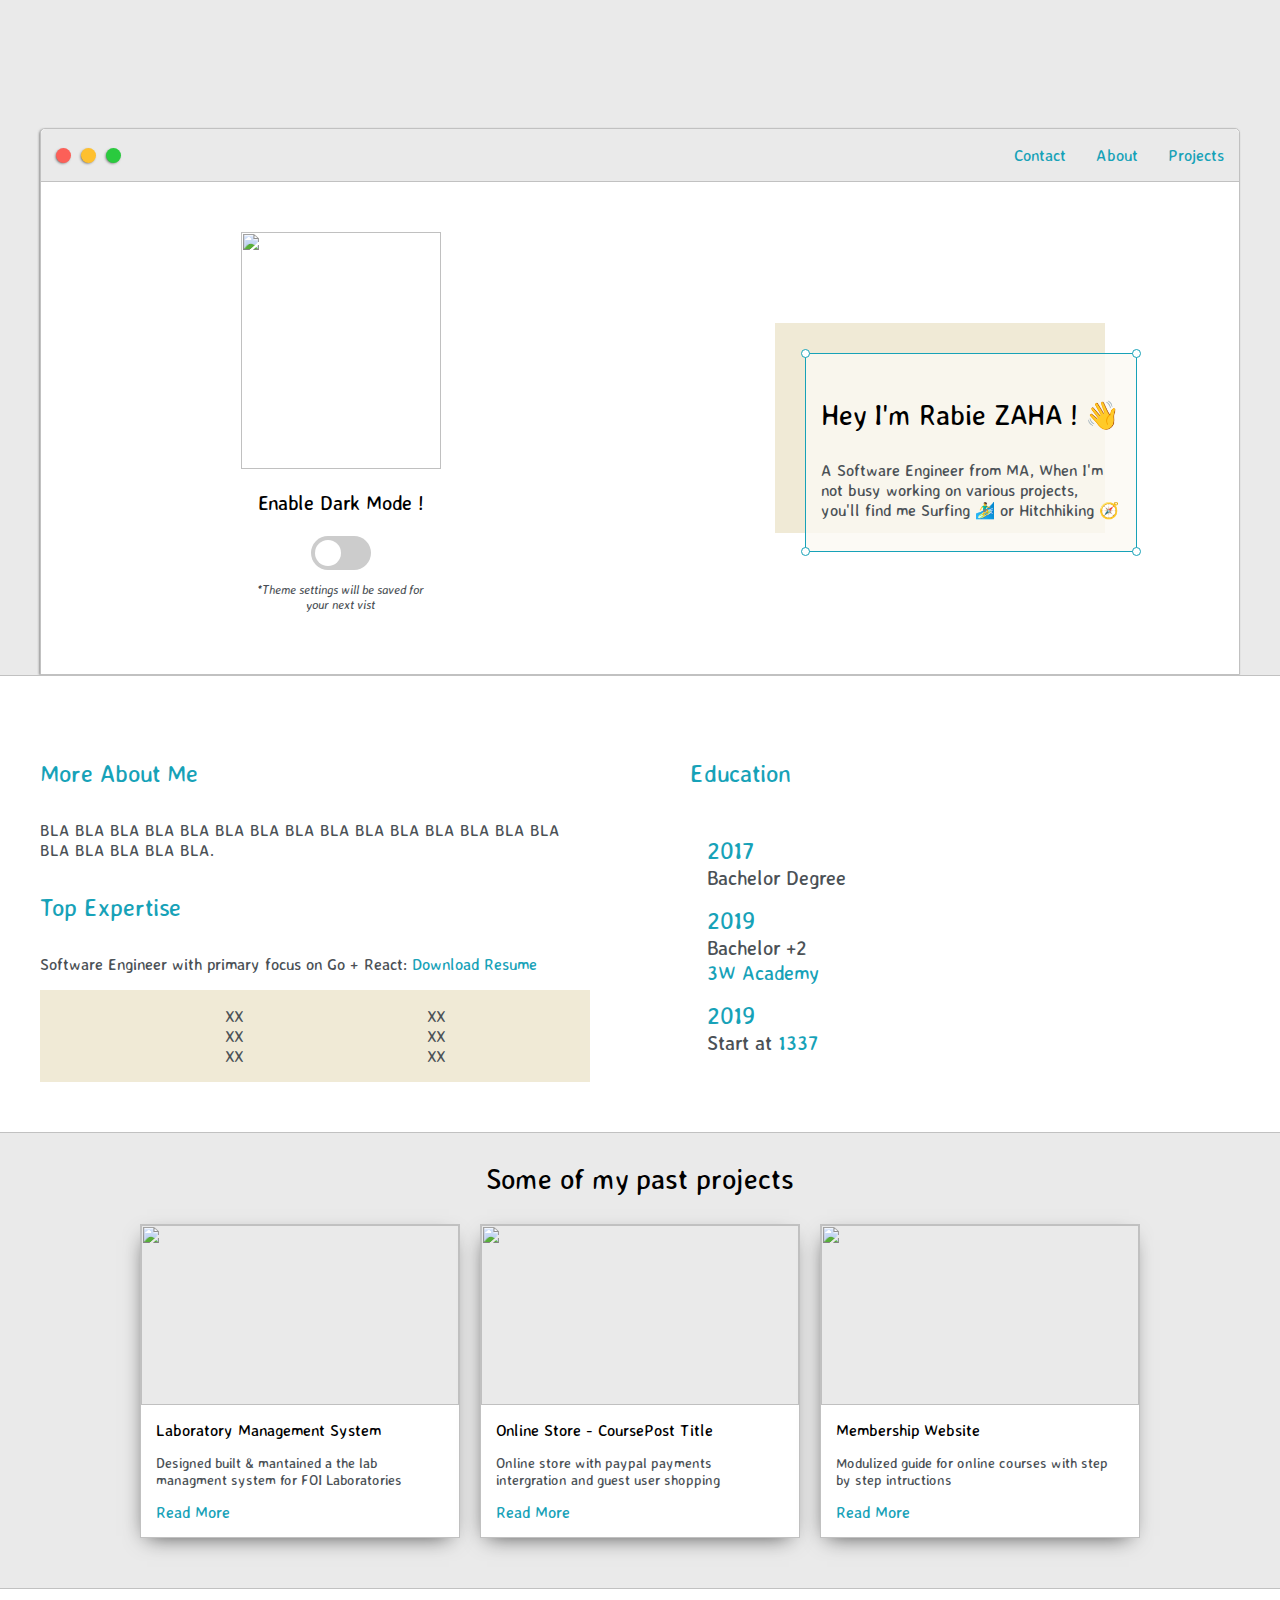
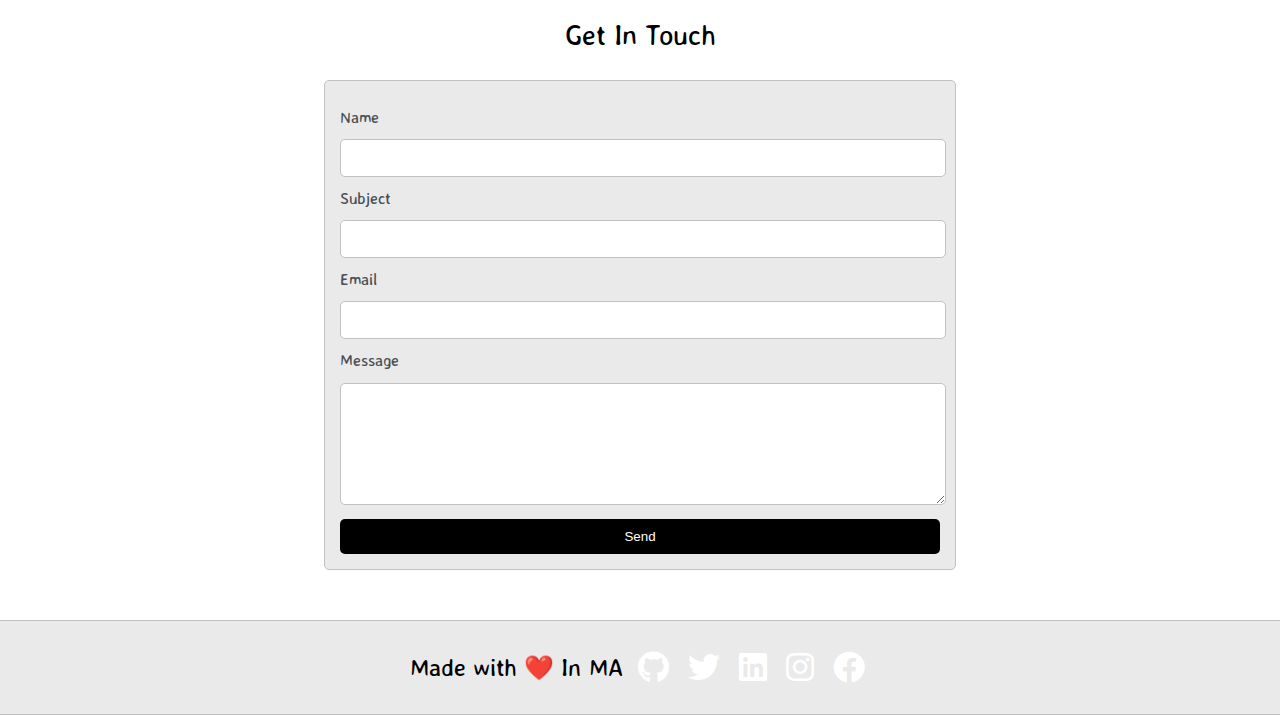
==== commit 03b37c43: "XXXXXXXXxxxxxxxxx" ====
--- a/index.html
+++ b/index.html
@@ -94,7 +94,7 @@
 						</div>
 
 					</div>	
-					<div class="social-links">
+					<div class="education">
 						<h4 >Education</h4>
 						<div class="timeline-item">
 							<h4 class="year">2017</h4>
@@ -104,8 +104,6 @@
 							<h4 class="year">2019</h4>
 							<p>Start at <a href="">1337</a></p>
 						</div>
-						<!-- <h4 >Find Me On</h4>
-						-->
 					</div>
 				</div>
 			</div>
@@ -181,11 +179,13 @@
 
 		<section class="s1 footer">
 			<h4>Made with ❤️ In MA</h4>
-			<a target="_blank" href="https://github.com/za7aDotexe/"><i class="fab fa-github"></i></a>
-			<a target="_blank" href="https://twitter.com/Za7aDotexe"><i class="fab fa-twitter"></i></a>
-			<a target="_blank" href="https://linkedin.com/in/za7adotexe"><i class="fab fa-linkedin"></i></a>
-			<a target="_blank" href="https://instagram.com/Za7aDotexe"><i class="fab fa-instagram"></i></a>
-			<a target="_blank" href="https://facebook.com/Za7aDotexe"><i class="fab fa-facebook"></i></a> 
+			<div class="social-links">
+				<a target="_blank" href="https://github.com/za7aDotexe/"><i class="fab fa-github"></i></a>
+				<a target="_blank" href="https://twitter.com/Za7aDotexe"><i class="fab fa-twitter"></i></a>
+				<a target="_blank" href="https://linkedin.com/in/za7adotexe"><i class="fab fa-linkedin"></i></a>
+				<a target="_blank" href="https://instagram.com/Za7aDotexe"><i class="fab fa-instagram"></i></a>
+				<a target="_blank" href="https://facebook.com/Za7aDotexe"><i class="fab fa-facebook"></i></a>
+			</div>
 		</section>
 		<script type="text/javascript" src="./themeswitch.js"></script>
 		<script>
--- a/default.css
+++ b/default.css
@@ -145,7 +145,6 @@
 		'nav-wrapper nav-wrapper'
 		'left-column right-column'
 	;
-	height: 80%;
 }
 
 .nav-wrapper{
@@ -349,9 +348,6 @@
 }
 .social-links{
 	font-size: 2rem;
-	display: inline-flexbox;
-	align-content: center;
-	
 }
 
 .timeline-item {
@@ -504,9 +500,34 @@
 			'right-column'
 		;
 	}
-}
-
-@media screen and (max-width: 400px){
+	.footer {
+		padding: 0;
+		display: block;
+	}
+	.footer h4 {
+		text-align: center;
+		margin-right: 0;
+	}
+	.social-links {
+		margin-top: -15px;
+		display: flex;
+		justify-content: center;
+	}
+
+	.about-wrapper h4 {
+		text-align: center;
+	}
+	.timeline-item h4 {
+		text-align: left;
+	}
+
+	.timeline-item {
+		width: 150px;
+		margin: 0 auto;
+	}
+}
+
+@media screen and (max-width: 415px){
 	#preview-shadow{
 		max-width: 250px;
 		height: 220px;
@@ -517,22 +538,4 @@
 		max-width: 250px;
 		height: 210px;
 	}
-
-	.social-links {
-		margin-top: -90px;
-	}
-
-	.about-wrapper h4 {
-		text-align: center;
-	}
-	.timeline-item h4 {
-		text-align: left;
-	}
-
-	.timeline-item {
-		width: 40%;
-		margin: 0 auto;
-	}
-
-
 }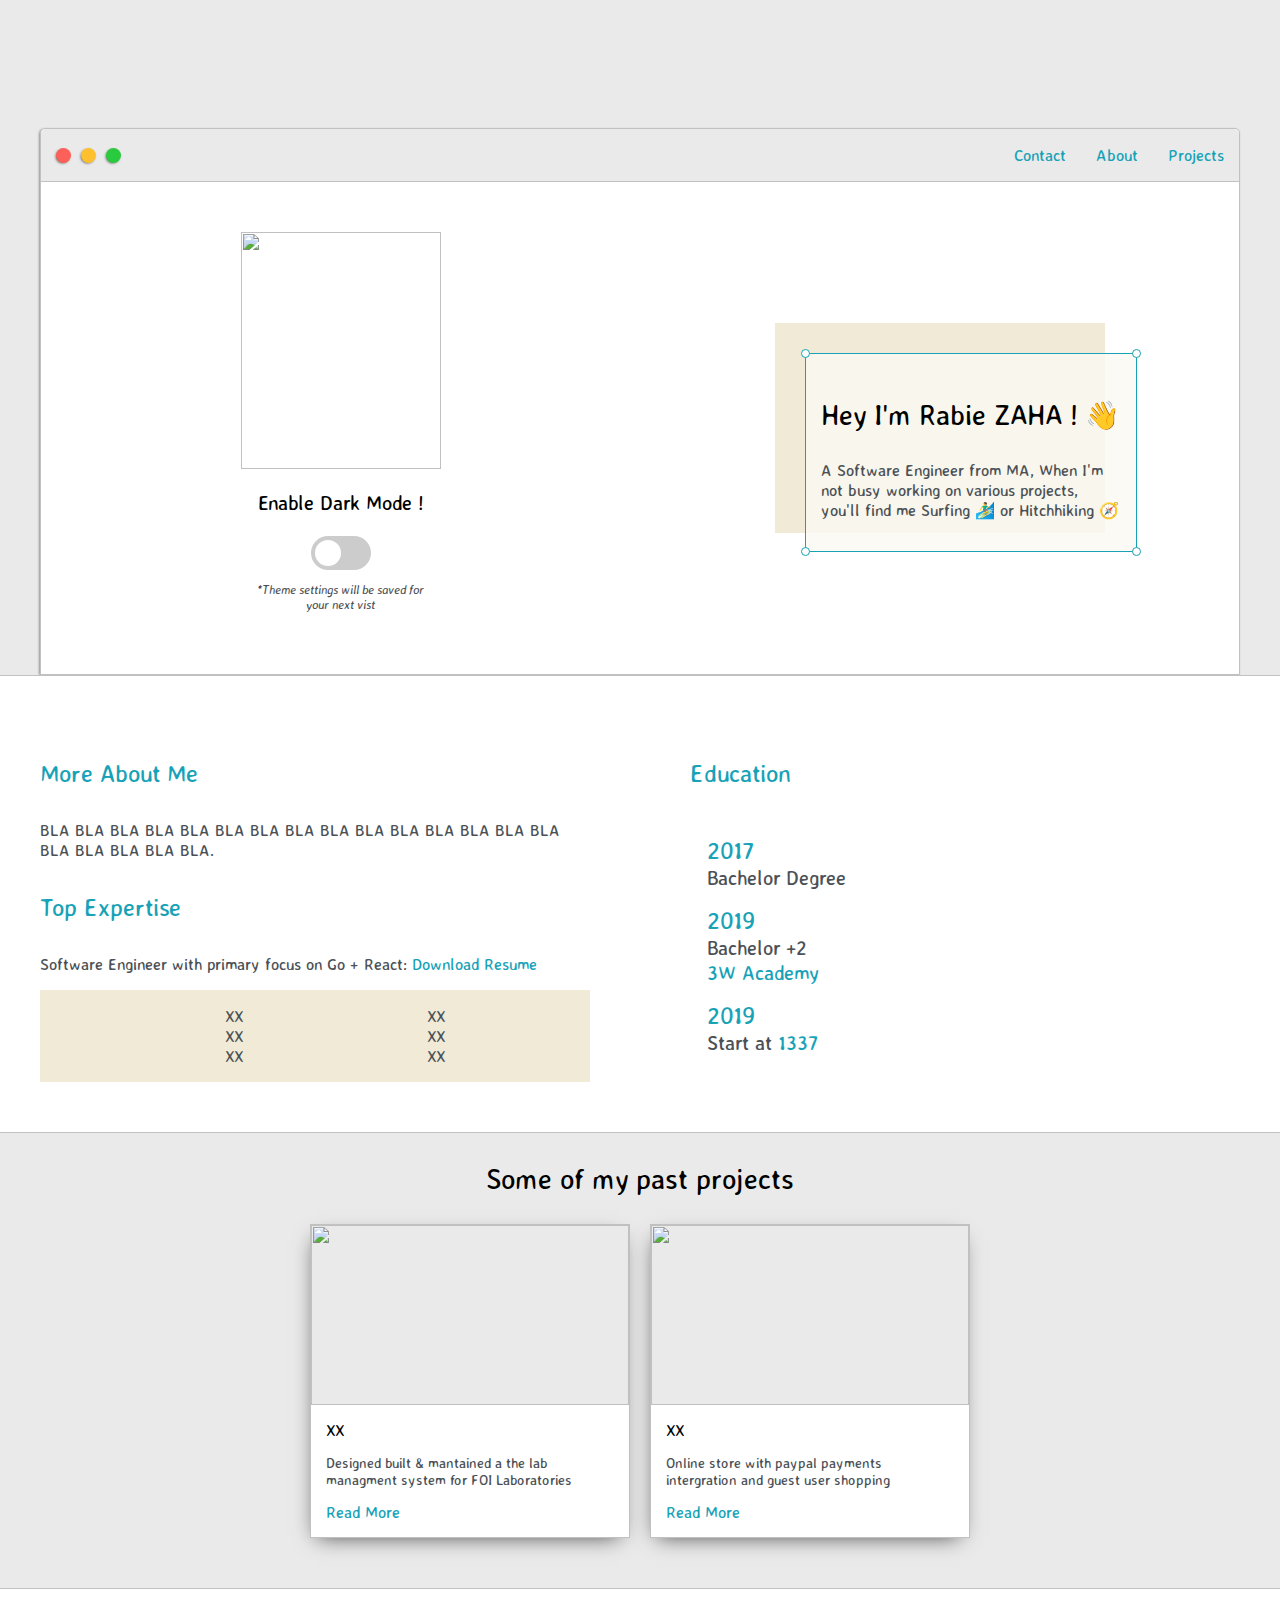
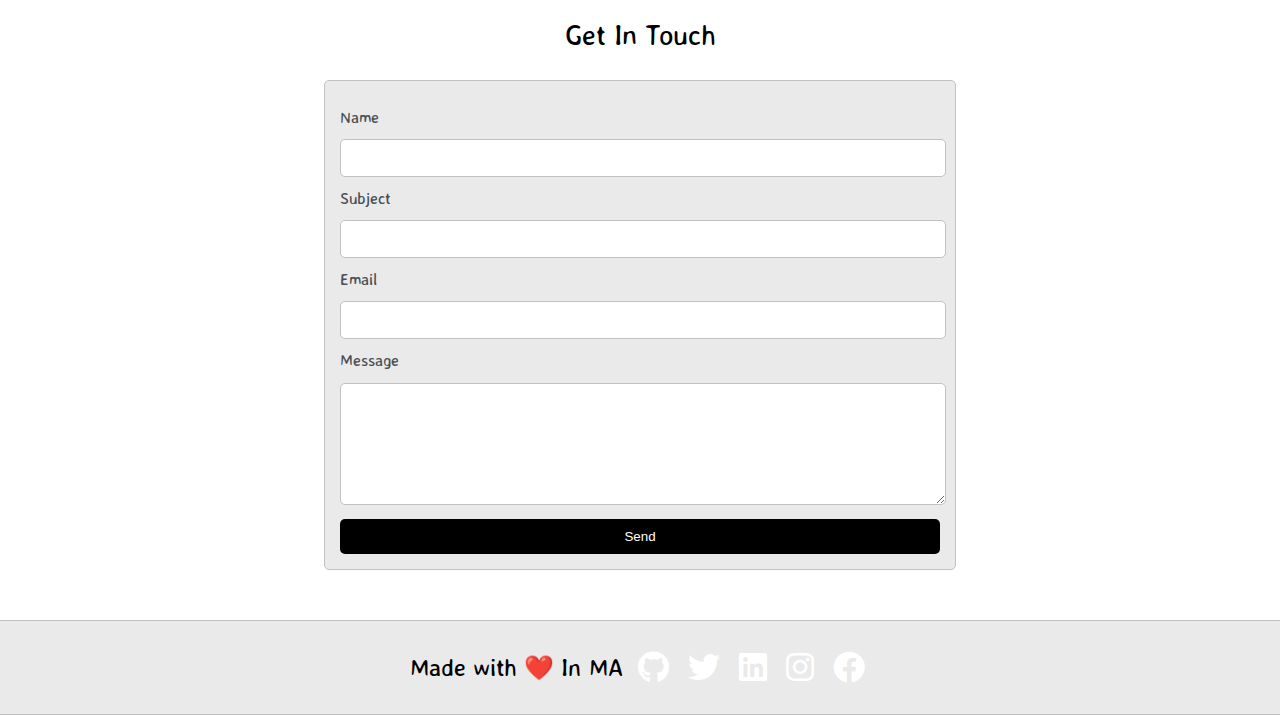
==== commit 3231d8cc: "XXXXXXXXXXXXX" ====
--- a/index.html
+++ b/index.html
@@ -120,35 +120,23 @@
 						<div class="post">
 							<img class="thumbnail" src="images/dash.jpg">
 							<div class="post-preview">
-								<h6 class="post-title">Laboratory Management System</h6>
+								<h6 class="post-title">XX</h6>
 								<p class="post-intro">Designed built & mantained a the lab managment system for FOI Laboratories</p>
-								<a href="post.html">Read More</a>
+								<a href="#">Read More</a>
 							</div>
 						</div>
 					</div>
 
 					<div>
 						<div class="post">
-							<img class="thumbnail" src="images/ecom.jpg">
+							<img class="thumbnail" src="">
 							<div class="post-preview">
-								<h6 class="post-title">Online Store - CoursePost Title</h6>
+								<h6 class="post-title">XX</h6>
 								<p class="post-intro">Online store with paypal payments intergration and guest user shopping</p>
-								<a href="post.html">Read More</a>
+								<a href="#">Read More</a>
 							</div>
 						</div>
 					</div>
-
-					<div>
-						<div class="post">
-							<img class="thumbnail" src="images/membership site.jpg">
-							<div class="post-preview">
-								<h6 class="post-title">Membership Website</h6>
-								<p class="post-intro">Modulized guide for online courses with step by  step intructions</p>
-								<a href="post.html">Read More</a>
-							</div>
-						</div>
-					</div>
-
 				</div>
 			</div>
 		</section>
